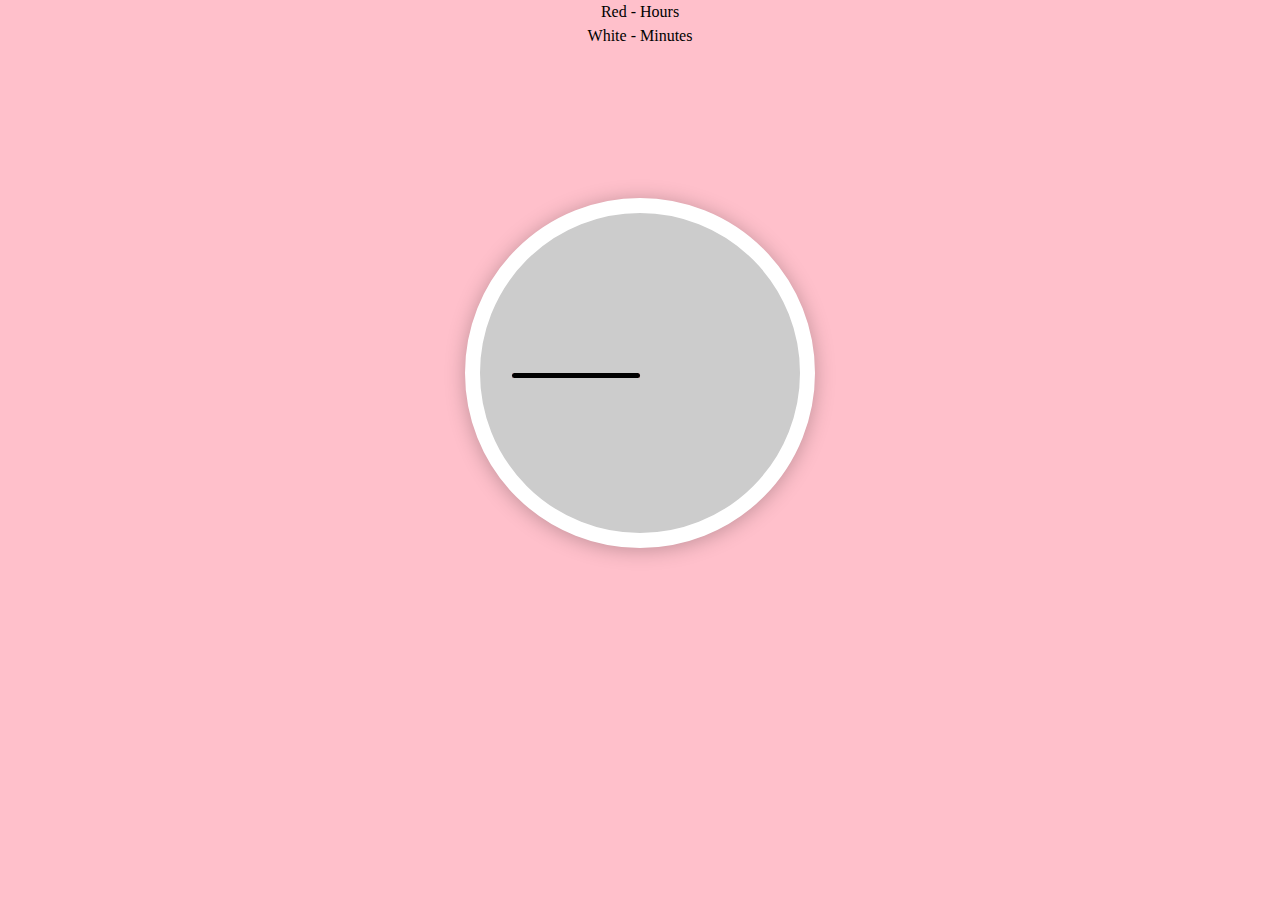
==== 02 - Clock/index.html @ 3d885628 "Initial commit with 2 exercises" ====
<!DOCTYPE html>
<html>
<head>
	<meta charset="utf-8">
	<meta http-equiv="X-UA-Compatible" content="IE=edge">
	<title>Javscript 30 - 2</title>
	<link rel="stylesheet" href="styles.css">
</head>
<body>
	<p>Red - Hours</p>
	<p>White - Minutes</p>

	<div class="clock">
		<div class="clock__container">
			<div class="clock__hours"></div>
			<div class="clock__minutes"></div>
			<div class="clock__seconds"></div>
		</div>
	</div>

	<script src="app.js"></script>
</body>
</html>
---- 02 - Clock/styles.css ----
body {
	line-height: 1.5;
	background: pink;
}

*, *::after, *::before {
	margin: 0;
	padding: 0;
	box-sizing: border-box;
}

p {
	text-align: center;
}

.clock {
	width: 350px;
	height: 350px;
	border-radius: 50%;
	border: 15px solid #fff;
	background: #ccc;
  margin: 150px auto;
  box-shadow: 0 2px 20px rgba(0, 0, 0, 0.25);
  padding: 2em;
  display: flex;
  align-items: center;
}

.clock__container {
	width: 100%;
	height: 100%;
	position: relative;
	margin: 0 auto;
}

.clock__hours,
.clock__minutes,
.clock__seconds {
	width: 50%;
	height: 5px;
	background-color: #000;
	position: absolute;
	top: 50%;
	border-radius: 3px;
	transform-origin: 100%;
	transition: all 0.3s linear;
}

.clock__minutes { 
	background-color: #fff;
}

.clock__hours {
	background-color: red;
}
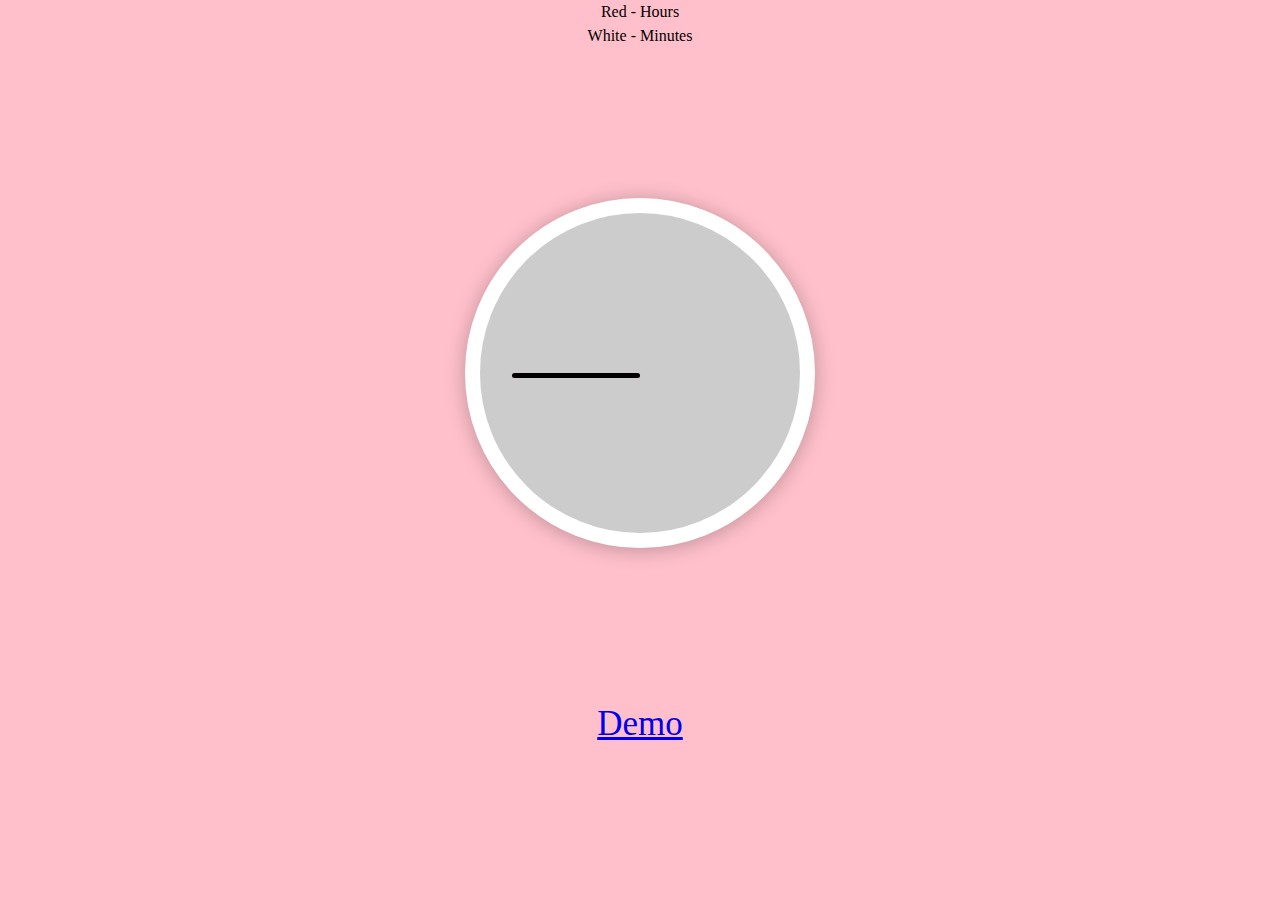
==== commit de7a7e54: "Updated with demo links" ====
--- a/02 - Clock/index.html
+++ b/02 - Clock/index.html
@@ -18,6 +18,8 @@
 		</div>
 	</div>
 
+	<a href="https://gokulkrishh.github.io/javascript30/02 - Clock">Demo</a>
+
 	<script src="app.js"></script>
 </body>
 </html>--- a/02 - Clock/styles.css
+++ b/02 - Clock/styles.css
@@ -7,6 +7,12 @@
 	margin: 0;
 	padding: 0;
 	box-sizing: border-box;
+}
+
+a {
+	font-size: 35px;
+	display: block;
+	text-align: center;
 }
 
 p {
